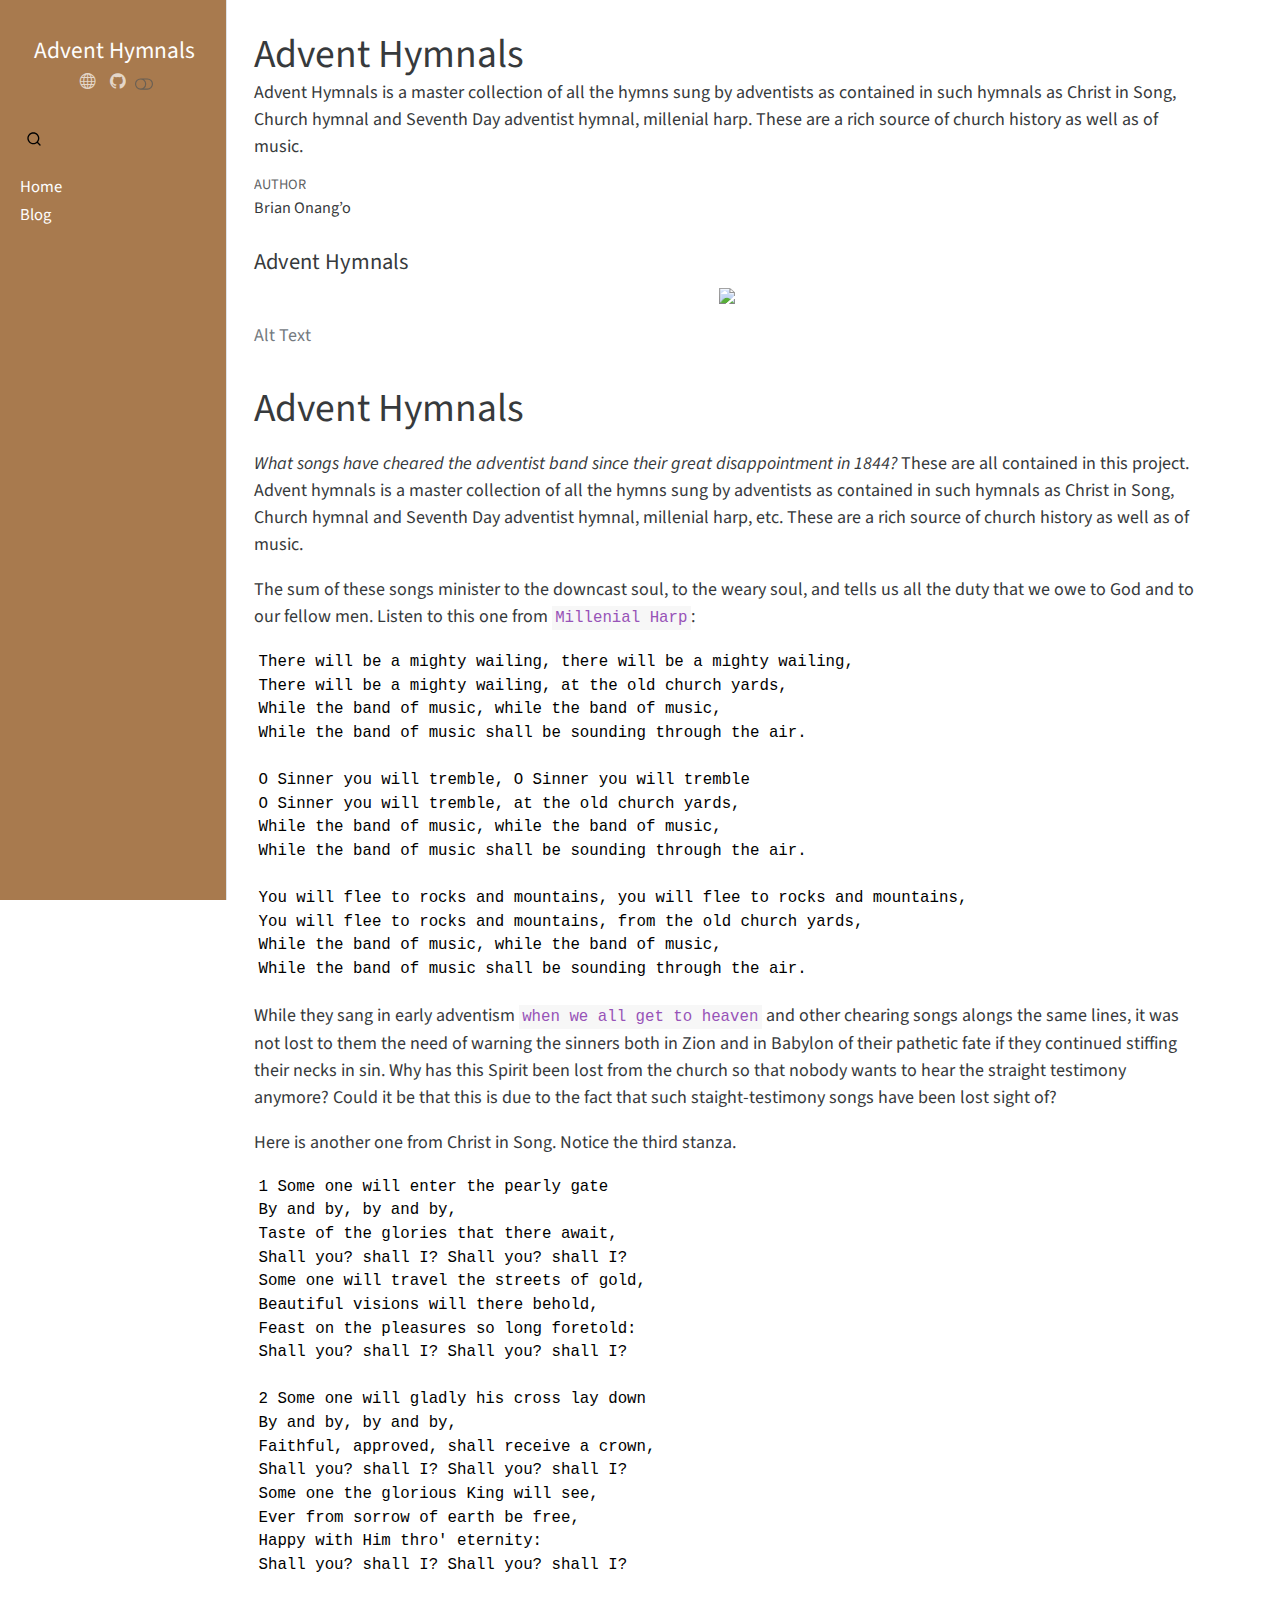
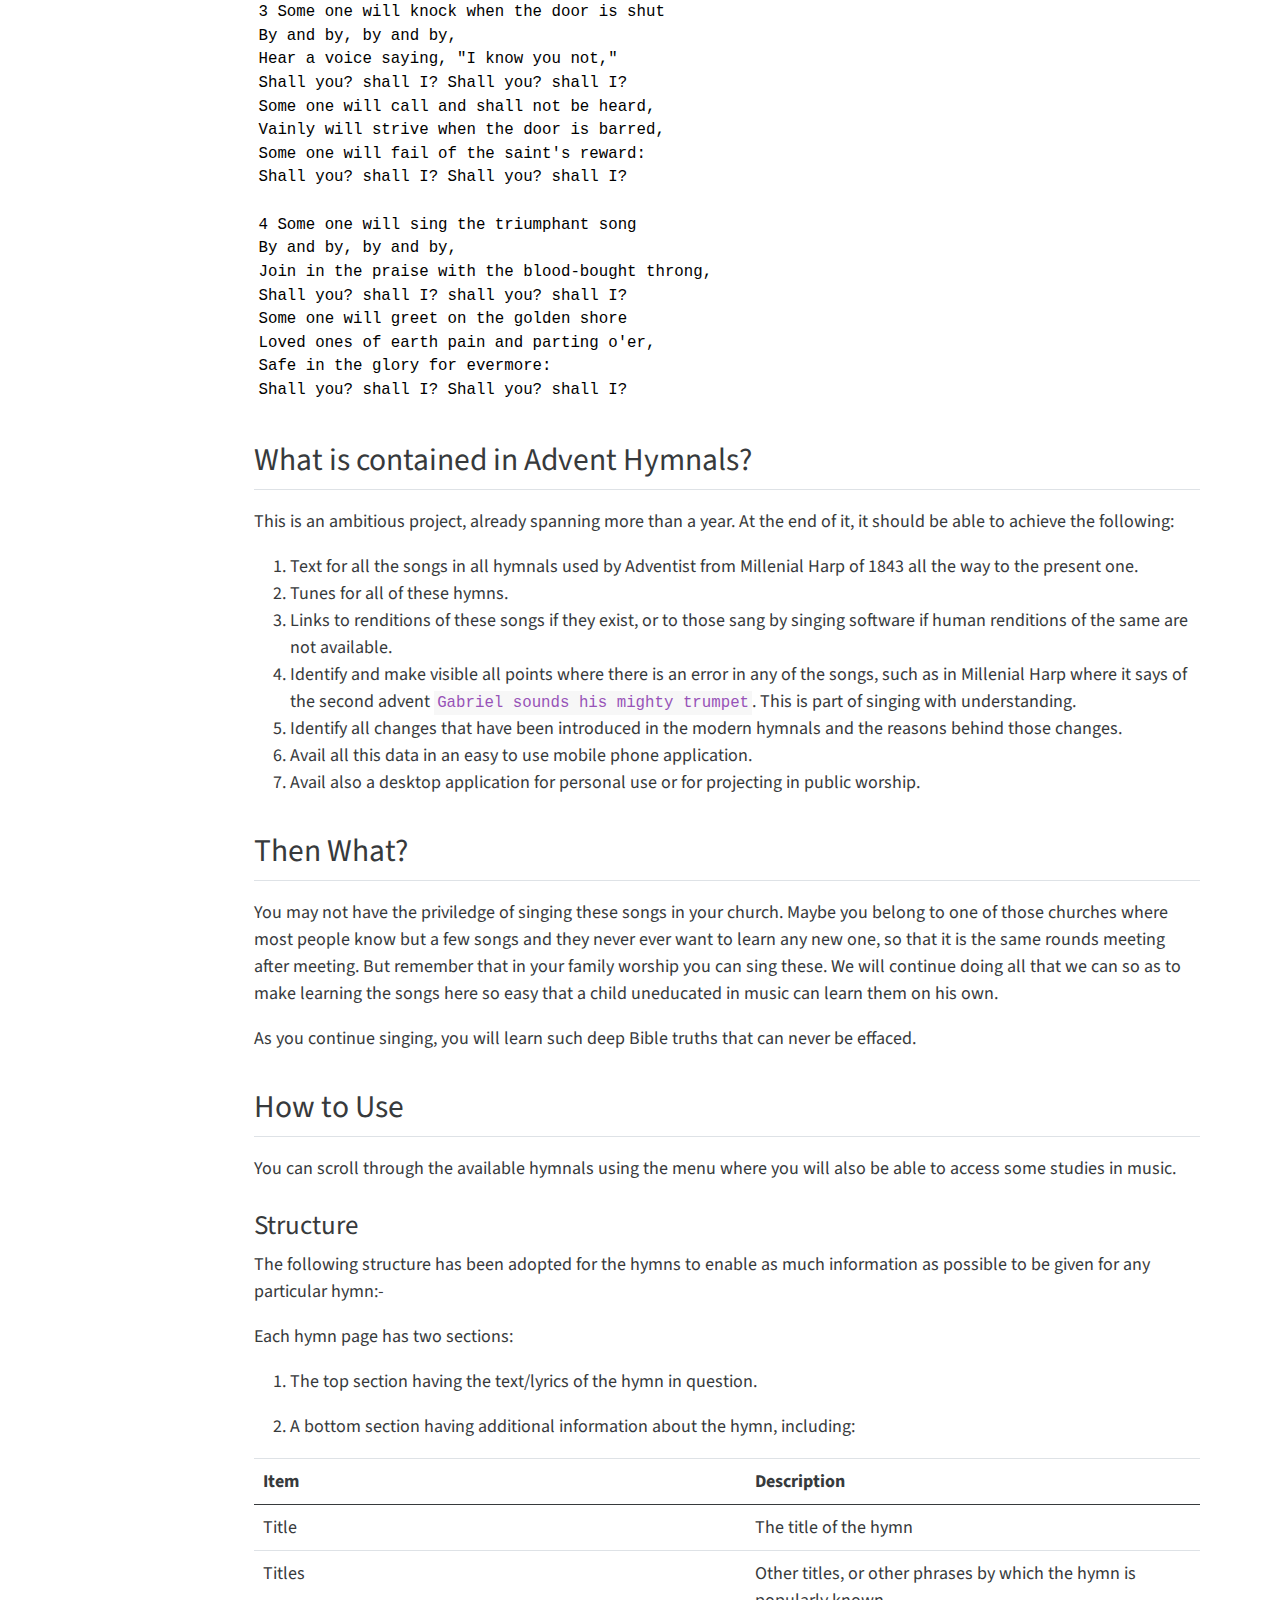
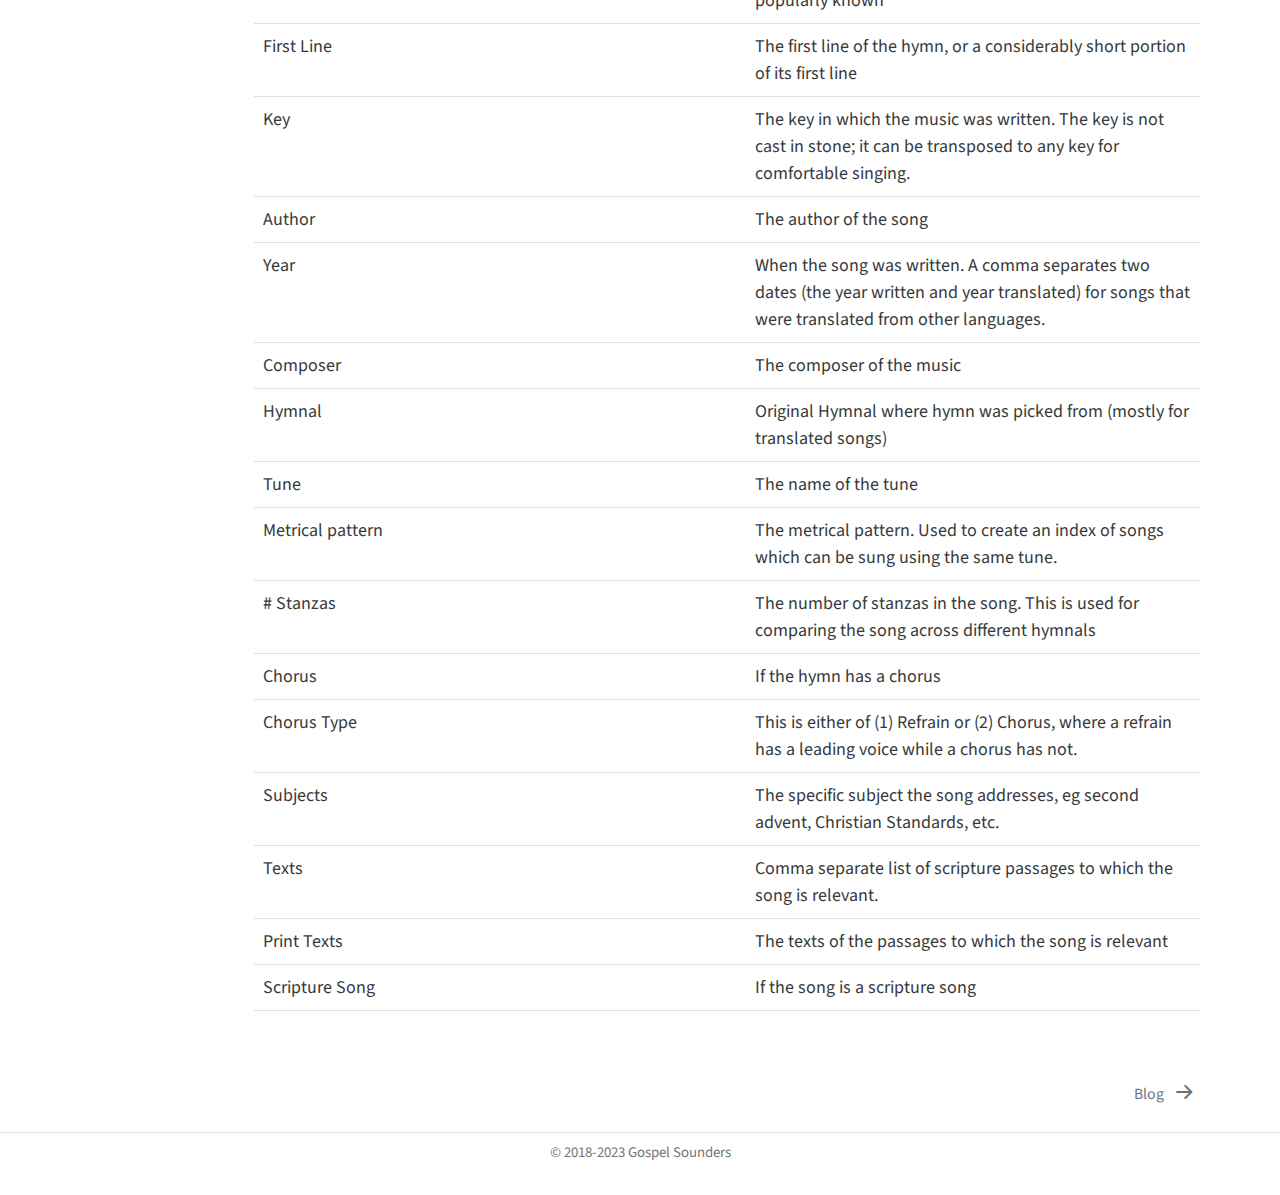
==== index.html @ 0b29c8e1 "Update gh-pages to output generated at" ====
<!DOCTYPE html>
<html xmlns="http://www.w3.org/1999/xhtml" lang="en" xml:lang="en"><head>

<meta charset="utf-8">
<meta name="generator" content="quarto-1.2.335">

<meta name="viewport" content="width=device-width, initial-scale=1.0, user-scalable=yes">

<meta name="author" content="Brian Onang’o">
<meta name="keywords" content="advent hymnals, sda hymnals, christ in song, church hymnal, millenial harp, sdah, seventh-day adventist hymnal">
<meta name="description" content="Advent Hymnals is a master collection of all the hymns sung by adventists as contained in such hymnals as Christ in Song, Church hymnal and Seventh Day adventist hymnal, millenial harp. These are a rich source of church history as well as of music.">

<title>Advent Hymnals</title>
<style>
code{white-space: pre-wrap;}
span.smallcaps{font-variant: small-caps;}
div.columns{display: flex; gap: min(4vw, 1.5em);}
div.column{flex: auto; overflow-x: auto;}
div.hanging-indent{margin-left: 1.5em; text-indent: -1.5em;}
ul.task-list{list-style: none;}
ul.task-list li input[type="checkbox"] {
  width: 0.8em;
  margin: 0 0.8em 0.2em -1.6em;
  vertical-align: middle;
}
</style>


<script src="site_libs/quarto-nav/quarto-nav.js"></script>
<script src="site_libs/quarto-nav/headroom.min.js"></script>
<script src="site_libs/clipboard/clipboard.min.js"></script>
<script src="site_libs/quarto-search/autocomplete.umd.js"></script>
<script src="site_libs/quarto-search/fuse.min.js"></script>
<script src="site_libs/quarto-search/quarto-search.js"></script>
<meta name="quarto:offset" content="./">
<link href="./blog" rel="next">
<link href="./images/favicon.ico" rel="icon">
<script src="site_libs/quarto-html/quarto.js"></script>
<script src="site_libs/quarto-html/popper.min.js"></script>
<script src="site_libs/quarto-html/tippy.umd.min.js"></script>
<script src="site_libs/quarto-html/anchor.min.js"></script>
<link href="site_libs/quarto-html/tippy.css" rel="stylesheet">
<link href="site_libs/quarto-html/quarto-syntax-highlighting.css" rel="stylesheet" class="quarto-color-scheme" id="quarto-text-highlighting-styles">
<link href="site_libs/quarto-html/quarto-syntax-highlighting-dark.css" rel="prefetch" class="quarto-color-scheme quarto-color-alternate" id="quarto-text-highlighting-styles">
<script src="site_libs/bootstrap/bootstrap.min.js"></script>
<link href="site_libs/bootstrap/bootstrap-icons.css" rel="stylesheet">
<link href="site_libs/bootstrap/bootstrap.min.css" rel="stylesheet" class="quarto-color-scheme" id="quarto-bootstrap" data-mode="light">
<link href="site_libs/bootstrap/bootstrap-dark.min.css" rel="prefetch" class="quarto-color-scheme quarto-color-alternate" id="quarto-bootstrap" data-mode="dark">
<script id="quarto-search-options" type="application/json">{
  "location": "navbar",
  "copy-button": true,
  "collapse-after": 3,
  "panel-placement": "end",
  "type": "overlay",
  "limit": 20,
  "language": {
    "search-no-results-text": "No results",
    "search-matching-documents-text": "matching documents",
    "search-copy-link-title": "Copy link to search",
    "search-hide-matches-text": "Hide additional matches",
    "search-more-match-text": "more match in this document",
    "search-more-matches-text": "more matches in this document",
    "search-clear-button-title": "Clear",
    "search-detached-cancel-button-title": "Cancel",
    "search-submit-button-title": "Submit"
  }
}</script>


</head>

<body class="nav-sidebar docked fullcontent">

<div id="quarto-search-results"></div>
  <header id="quarto-header" class="headroom fixed-top">
  <nav class="quarto-secondary-nav" data-bs-toggle="collapse" data-bs-target="#quarto-sidebar" aria-controls="quarto-sidebar" aria-expanded="false" aria-label="Toggle sidebar navigation" onclick="if (window.quartoToggleHeadroom) { window.quartoToggleHeadroom(); }">
    <div class="container-fluid d-flex justify-content-between">
      <h1 class="quarto-secondary-nav-title">Advent Hymnals</h1>
      <button type="button" class="quarto-btn-toggle btn" aria-label="Show secondary navigation">
        <i class="bi bi-chevron-right"></i>
      </button>
    </div>
  </nav>
</header>
<!-- content -->
<div id="quarto-content" class="quarto-container page-columns page-rows-contents page-layout-article">
<!-- sidebar -->
  <nav id="quarto-sidebar" class="sidebar collapse sidebar-navigation docked overflow-auto">
    <div class="pt-lg-2 mt-2 text-center sidebar-header">
    <div class="sidebar-title mb-0 py-0">
      <a href="./">Advent Hymnals</a> 
        <div class="sidebar-tools-main tools-wide">
    <a href="https://gospelsounders.org" title="Gospel Sounders" class="sidebar-tool px-1"><i class="bi bi-globe"></i></a>
    <a href="https://github.com/adventhymnals" title="Advent Hymnals" class="sidebar-tool px-1"><i class="bi bi-github"></i></a>
  <a href="" class="quarto-color-scheme-toggle sidebar-tool" onclick="window.quartoToggleColorScheme(); return false;" title="Toggle dark mode"><i class="bi"></i></a>
</div>
    </div>
      </div>
      <div class="mt-2 flex-shrink-0 align-items-center">
        <div class="sidebar-search">
        <div id="quarto-search" class="" title="Search"></div>
        </div>
      </div>
    <div class="sidebar-menu-container"> 
    <ul class="list-unstyled mt-1">
        <li class="sidebar-item">
  <div class="sidebar-item-container"> 
  <a href="./index.html" class="sidebar-item-text sidebar-link active">Home</a>
  </div>
</li>
        <li class="sidebar-item">
  <div class="sidebar-item-container"> 
  <a href="./blog" class="sidebar-item-text sidebar-link">Blog</a>
  </div>
</li>
    </ul>
    </div>
</nav>
<!-- margin-sidebar -->
    
<!-- main -->
<main class="content" id="quarto-document-content">

<header id="title-block-header" class="quarto-title-block default">
<div class="quarto-title">
<h1 class="title d-none d-lg-block">Advent Hymnals</h1>
</div>

<div>
  <div class="description">
    Advent Hymnals is a master collection of all the hymns sung by adventists as contained in such hymnals as Christ in Song, Church hymnal and Seventh Day adventist hymnal, millenial harp. These are a rich source of church history as well as of music.
  </div>
</div>


<div class="quarto-title-meta">

    <div>
    <div class="quarto-title-meta-heading">Author</div>
    <div class="quarto-title-meta-contents">
             <p>Brian Onang’o </p>
          </div>
  </div>
    
  
    
  </div>
  

</header>

<section id="advent-hymnals" class="level4">
<h4 class="anchored" data-anchor-id="advent-hymnals">Advent Hymnals</h4>
<div class="quarto-figure quarto-figure-center">
<figure class="figure">
<p><img src="{{{cself}}}/charles-wesley-hymn-690x385.jpg" class="img-fluid figure-img"></p>
<p></p><figcaption class="figure-caption">Alt Text</figcaption><p></p>
</figure>
</div>
</section>
<section id="advent-hymnals-1" class="level1">
<h1>Advent Hymnals</h1>
<p><em>What songs have cheared the adventist band since their great disappointment in 1844?</em> These are all contained in this project. Advent hymnals is a master collection of all the hymns sung by adventists as contained in such hymnals as Christ in Song, Church hymnal and Seventh Day adventist hymnal, millenial harp, etc. These are a rich source of church history as well as of music.</p>
<p>The sum of these songs minister to the downcast soul, to the weary soul, and tells us all the duty that we owe to God and to our fellow men. Listen to this one from <code>Millenial Harp</code>:</p>
<pre><code>There will be a mighty wailing, there will be a mighty wailing,
There will be a mighty wailing, at the old church yards,
While the band of music, while the band of music,
While the band of music shall be sounding through the air.

O Sinner you will tremble, O Sinner you will tremble
O Sinner you will tremble, at the old church yards,
While the band of music, while the band of music,
While the band of music shall be sounding through the air.

You will flee to rocks and mountains, you will flee to rocks and mountains,
You will flee to rocks and mountains, from the old church yards,
While the band of music, while the band of music,
While the band of music shall be sounding through the air.</code></pre>
<p>While they sang in early adventism <code>when we all get to heaven</code> and other chearing songs alongs the same lines, it was not lost to them the need of warning the sinners both in Zion and in Babylon of their pathetic fate if they continued stiffing their necks in sin. Why has this Spirit been lost from the church so that nobody wants to hear the straight testimony anymore? Could it be that this is due to the fact that such staight-testimony songs have been lost sight of?</p>
<p>Here is another one from Christ in Song. Notice the third stanza.</p>
<pre><code>1 Some one will enter the pearly gate
By and by, by and by,
Taste of the glories that there await,
Shall you? shall I? Shall you? shall I?
Some one will travel the streets of gold,
Beautiful visions will there behold,
Feast on the pleasures so long foretold:
Shall you? shall I? Shall you? shall I?

2 Some one will gladly his cross lay down
By and by, by and by,
Faithful, approved, shall receive a crown, 
Shall you? shall I? Shall you? shall I?
Some one the glorious King will see,
Ever from sorrow of earth be free,
Happy with Him thro' eternity: 
Shall you? shall I? Shall you? shall I?

3 Some one will knock when the door is shut
By and by, by and by,
Hear a voice saying, "I know you not,"
Shall you? shall I? Shall you? shall I?
Some one will call and shall not be heard,
Vainly will strive when the door is barred,
Some one will fail of the saint's reward:
Shall you? shall I? Shall you? shall I?

4 Some one will sing the triumphant song
By and by, by and by,
Join in the praise with the blood-bought throng,
Shall you? shall I? shall you? shall I?
Some one will greet on the golden shore
Loved ones of earth pain and parting o'er,
Safe in the glory for evermore:
Shall you? shall I? Shall you? shall I?</code></pre>
<section id="what-is-contained-in-advent-hymnals" class="level2">
<h2 class="anchored" data-anchor-id="what-is-contained-in-advent-hymnals">What is contained in Advent Hymnals?</h2>
<p>This is an ambitious project, already spanning more than a year. At the end of it, it should be able to achieve the following:</p>
<ol type="1">
<li>Text for all the songs in all hymnals used by Adventist from Millenial Harp of 1843 all the way to the present one.</li>
<li>Tunes for all of these hymns.</li>
<li>Links to renditions of these songs if they exist, or to those sang by singing software if human renditions of the same are not available.</li>
<li>Identify and make visible all points where there is an error in any of the songs, such as in Millenial Harp where it says of the second advent <code>Gabriel sounds his mighty trumpet</code>. This is part of singing with understanding.</li>
<li>Identify all changes that have been introduced in the modern hymnals and the reasons behind those changes.</li>
<li>Avail all this data in an easy to use mobile phone application.</li>
<li>Avail also a desktop application for personal use or for projecting in public worship.</li>
</ol>
</section>
<section id="then-what" class="level2">
<h2 class="anchored" data-anchor-id="then-what">Then What?</h2>
<p>You may not have the priviledge of singing these songs in your church. Maybe you belong to one of those churches where most people know but a few songs and they never ever want to learn any new one, so that it is the same rounds meeting after meeting. But remember that in your family worship you can sing these. We will continue doing all that we can so as to make learning the songs here so easy that a child uneducated in music can learn them on his own.</p>
<p>As you continue singing, you will learn such deep Bible truths that can never be effaced.</p>
</section>
<section id="how-to-use" class="level2">
<h2 class="anchored" data-anchor-id="how-to-use">How to Use</h2>
<p>You can scroll through the available hymnals using the menu where you will also be able to access some studies in music.</p>
<section id="structure" class="level3">
<h3 class="anchored" data-anchor-id="structure">Structure</h3>
<p>The following structure has been adopted for the hymns to enable as much information as possible to be given for any particular hymn:-</p>
<p>Each hymn page has two sections:</p>
<ol type="1">
<li><p>The top section having the text/lyrics of the hymn in question.</p></li>
<li><p>A bottom section having additional information about the hymn, including:</p></li>
</ol>
<table class="table">
<colgroup>
<col style="width: 52%">
<col style="width: 48%">
</colgroup>
<thead>
<tr class="header">
<th>Item</th>
<th>Description</th>
</tr>
</thead>
<tbody>
<tr class="odd">
<td>Title</td>
<td>The title of the hymn</td>
</tr>
<tr class="even">
<td>Titles</td>
<td>Other titles, or other phrases by which the hymn is popularly known</td>
</tr>
<tr class="odd">
<td>First Line</td>
<td>The first line of the hymn, or a considerably short portion of its first line</td>
</tr>
<tr class="even">
<td>Key</td>
<td>The key in which the music was written. The key is not cast in stone; it can be transposed to any key for comfortable singing.</td>
</tr>
<tr class="odd">
<td>Author</td>
<td>The author of the song</td>
</tr>
<tr class="even">
<td>Year</td>
<td>When the song was written. A comma separates two dates (the year written and year translated) for songs that were translated from other languages.</td>
</tr>
<tr class="odd">
<td>Composer</td>
<td>The composer of the music</td>
</tr>
<tr class="even">
<td>Hymnal</td>
<td>Original Hymnal where hymn was picked from (mostly for translated songs)</td>
</tr>
<tr class="odd">
<td>Tune</td>
<td>The name of the tune</td>
</tr>
<tr class="even">
<td>Metrical pattern</td>
<td>The metrical pattern. Used to create an index of songs which can be sung using the same tune.</td>
</tr>
<tr class="odd">
<td># Stanzas</td>
<td>The number of stanzas in the song. This is used for comparing the song across different hymnals</td>
</tr>
<tr class="even">
<td>Chorus</td>
<td>If the hymn has a chorus</td>
</tr>
<tr class="odd">
<td>Chorus Type</td>
<td>This is either of (1) Refrain or (2) Chorus, where a refrain has a leading voice while a chorus has not.</td>
</tr>
<tr class="even">
<td>Subjects</td>
<td>The specific subject the song addresses, eg second advent, Christian Standards, etc.</td>
</tr>
<tr class="odd">
<td>Texts</td>
<td>Comma separate list of scripture passages to which the song is relevant.</td>
</tr>
<tr class="even">
<td>Print Texts</td>
<td>The texts of the passages to which the song is relevant</td>
</tr>
<tr class="odd">
<td>Scripture Song</td>
<td>If the song is a scripture song</td>
</tr>
</tbody>
</table>


</section>
</section>
</section>

</main> <!-- /main -->
<script id="quarto-html-after-body" type="application/javascript">
window.document.addEventListener("DOMContentLoaded", function (event) {
  const toggleBodyColorMode = (bsSheetEl) => {
    const mode = bsSheetEl.getAttribute("data-mode");
    const bodyEl = window.document.querySelector("body");
    if (mode === "dark") {
      bodyEl.classList.add("quarto-dark");
      bodyEl.classList.remove("quarto-light");
    } else {
      bodyEl.classList.add("quarto-light");
      bodyEl.classList.remove("quarto-dark");
    }
  }
  const toggleBodyColorPrimary = () => {
    const bsSheetEl = window.document.querySelector("link#quarto-bootstrap");
    if (bsSheetEl) {
      toggleBodyColorMode(bsSheetEl);
    }
  }
  toggleBodyColorPrimary();  
  const disableStylesheet = (stylesheets) => {
    for (let i=0; i < stylesheets.length; i++) {
      const stylesheet = stylesheets[i];
      stylesheet.rel = 'prefetch';
    }
  }
  const enableStylesheet = (stylesheets) => {
    for (let i=0; i < stylesheets.length; i++) {
      const stylesheet = stylesheets[i];
      stylesheet.rel = 'stylesheet';
    }
  }
  const manageTransitions = (selector, allowTransitions) => {
    const els = window.document.querySelectorAll(selector);
    for (let i=0; i < els.length; i++) {
      const el = els[i];
      if (allowTransitions) {
        el.classList.remove('notransition');
      } else {
        el.classList.add('notransition');
      }
    }
  }
  const toggleColorMode = (alternate) => {
    // Switch the stylesheets
    const alternateStylesheets = window.document.querySelectorAll('link.quarto-color-scheme.quarto-color-alternate');
    manageTransitions('#quarto-margin-sidebar .nav-link', false);
    if (alternate) {
      enableStylesheet(alternateStylesheets);
      for (const sheetNode of alternateStylesheets) {
        if (sheetNode.id === "quarto-bootstrap") {
          toggleBodyColorMode(sheetNode);
        }
      }
    } else {
      disableStylesheet(alternateStylesheets);
      toggleBodyColorPrimary();
    }
    manageTransitions('#quarto-margin-sidebar .nav-link', true);
    // Switch the toggles
    const toggles = window.document.querySelectorAll('.quarto-color-scheme-toggle');
    for (let i=0; i < toggles.length; i++) {
      const toggle = toggles[i];
      if (toggle) {
        if (alternate) {
          toggle.classList.add("alternate");     
        } else {
          toggle.classList.remove("alternate");
        }
      }
    }
    // Hack to workaround the fact that safari doesn't
    // properly recolor the scrollbar when toggling (#1455)
    if (navigator.userAgent.indexOf('Safari') > 0 && navigator.userAgent.indexOf('Chrome') == -1) {
      manageTransitions("body", false);
      window.scrollTo(0, 1);
      setTimeout(() => {
        window.scrollTo(0, 0);
        manageTransitions("body", true);
      }, 40);  
    }
  }
  const isFileUrl = () => { 
    return window.location.protocol === 'file:';
  }
  const hasAlternateSentinel = () => {  
    let styleSentinel = getColorSchemeSentinel();
    if (styleSentinel !== null) {
      return styleSentinel === "alternate";
    } else {
      return false;
    }
  }
  const setStyleSentinel = (alternate) => {
    const value = alternate ? "alternate" : "default";
    if (!isFileUrl()) {
      window.localStorage.setItem("quarto-color-scheme", value);
    } else {
      localAlternateSentinel = value;
    }
  }
  const getColorSchemeSentinel = () => {
    if (!isFileUrl()) {
      const storageValue = window.localStorage.getItem("quarto-color-scheme");
      return storageValue != null ? storageValue : localAlternateSentinel;
    } else {
      return localAlternateSentinel;
    }
  }
  let localAlternateSentinel = 'default';
  // Dark / light mode switch
  window.quartoToggleColorScheme = () => {
    // Read the current dark / light value 
    let toAlternate = !hasAlternateSentinel();
    toggleColorMode(toAlternate);
    setStyleSentinel(toAlternate);
  };
  // Ensure there is a toggle, if there isn't float one in the top right
  if (window.document.querySelector('.quarto-color-scheme-toggle') === null) {
    const a = window.document.createElement('a');
    a.classList.add('top-right');
    a.classList.add('quarto-color-scheme-toggle');
    a.href = "";
    a.onclick = function() { try { window.quartoToggleColorScheme(); } catch {} return false; };
    const i = window.document.createElement("i");
    i.classList.add('bi');
    a.appendChild(i);
    window.document.body.appendChild(a);
  }
  // Switch to dark mode if need be
  if (hasAlternateSentinel()) {
    toggleColorMode(true);
  } else {
    toggleColorMode(false);
  }
  const icon = "";
  const anchorJS = new window.AnchorJS();
  anchorJS.options = {
    placement: 'right',
    icon: icon
  };
  anchorJS.add('.anchored');
  const clipboard = new window.ClipboardJS('.code-copy-button', {
    target: function(trigger) {
      return trigger.previousElementSibling;
    }
  });
  clipboard.on('success', function(e) {
    // button target
    const button = e.trigger;
    // don't keep focus
    button.blur();
    // flash "checked"
    button.classList.add('code-copy-button-checked');
    var currentTitle = button.getAttribute("title");
    button.setAttribute("title", "Copied!");
    let tooltip;
    if (window.bootstrap) {
      button.setAttribute("data-bs-toggle", "tooltip");
      button.setAttribute("data-bs-placement", "left");
      button.setAttribute("data-bs-title", "Copied!");
      tooltip = new bootstrap.Tooltip(button, 
        { trigger: "manual", 
          customClass: "code-copy-button-tooltip",
          offset: [0, -8]});
      tooltip.show();    
    }
    setTimeout(function() {
      if (tooltip) {
        tooltip.hide();
        button.removeAttribute("data-bs-title");
        button.removeAttribute("data-bs-toggle");
        button.removeAttribute("data-bs-placement");
      }
      button.setAttribute("title", currentTitle);
      button.classList.remove('code-copy-button-checked');
    }, 1000);
    // clear code selection
    e.clearSelection();
  });
  function tippyHover(el, contentFn) {
    const config = {
      allowHTML: true,
      content: contentFn,
      maxWidth: 500,
      delay: 100,
      arrow: false,
      appendTo: function(el) {
          return el.parentElement;
      },
      interactive: true,
      interactiveBorder: 10,
      theme: 'quarto',
      placement: 'bottom-start'
    };
    window.tippy(el, config); 
  }
  const noterefs = window.document.querySelectorAll('a[role="doc-noteref"]');
  for (var i=0; i<noterefs.length; i++) {
    const ref = noterefs[i];
    tippyHover(ref, function() {
      // use id or data attribute instead here
      let href = ref.getAttribute('data-footnote-href') || ref.getAttribute('href');
      try { href = new URL(href).hash; } catch {}
      const id = href.replace(/^#\/?/, "");
      const note = window.document.getElementById(id);
      return note.innerHTML;
    });
  }
  const findCites = (el) => {
    const parentEl = el.parentElement;
    if (parentEl) {
      const cites = parentEl.dataset.cites;
      if (cites) {
        return {
          el,
          cites: cites.split(' ')
        };
      } else {
        return findCites(el.parentElement)
      }
    } else {
      return undefined;
    }
  };
  var bibliorefs = window.document.querySelectorAll('a[role="doc-biblioref"]');
  for (var i=0; i<bibliorefs.length; i++) {
    const ref = bibliorefs[i];
    const citeInfo = findCites(ref);
    if (citeInfo) {
      tippyHover(citeInfo.el, function() {
        var popup = window.document.createElement('div');
        citeInfo.cites.forEach(function(cite) {
          var citeDiv = window.document.createElement('div');
          citeDiv.classList.add('hanging-indent');
          citeDiv.classList.add('csl-entry');
          var biblioDiv = window.document.getElementById('ref-' + cite);
          if (biblioDiv) {
            citeDiv.innerHTML = biblioDiv.innerHTML;
          }
          popup.appendChild(citeDiv);
        });
        return popup.innerHTML;
      });
    }
  }
});
</script>
<nav class="page-navigation">
  <div class="nav-page nav-page-previous">
  </div>
  <div class="nav-page nav-page-next">
      <a href="./blog" class="pagination-link">
        <span class="nav-page-text">Blog</span> <i class="bi bi-arrow-right-short"></i>
      </a>
  </div>
</nav>
</div> <!-- /content -->
<footer class="footer">
  <div class="nav-footer">
      <div class="nav-footer-center">© 2018-2023 Gospel Sounders</div>
  </div>
</footer>



</body></html>
---- site_libs/quarto-html/tippy.css ----
.tippy-box[data-animation=fade][data-state=hidden]{opacity:0}[data-tippy-root]{max-width:calc(100vw - 10px)}.tippy-box{position:relative;background-color:#333;color:#fff;border-radius:4px;font-size:14px;line-height:1.4;white-space:normal;outline:0;transition-property:transform,visibility,opacity}.tippy-box[data-placement^=top]>.tippy-arrow{bottom:0}.tippy-box[data-placement^=top]>.tippy-arrow:before{bottom:-7px;left:0;border-width:8px 8px 0;border-top-color:initial;transform-origin:center top}.tippy-box[data-placement^=bottom]>.tippy-arrow{top:0}.tippy-box[data-placement^=bottom]>.tippy-arrow:before{top:-7px;left:0;border-width:0 8px 8px;border-bottom-color:initial;transform-origin:center bottom}.tippy-box[data-placement^=left]>.tippy-arrow{right:0}.tippy-box[data-placement^=left]>.tippy-arrow:before{border-width:8px 0 8px 8px;border-left-color:initial;right:-7px;transform-origin:center left}.tippy-box[data-placement^=right]>.tippy-arrow{left:0}.tippy-box[data-placement^=right]>.tippy-arrow:before{left:-7px;border-width:8px 8px 8px 0;border-right-color:initial;transform-origin:center right}.tippy-box[data-inertia][data-state=visible]{transition-timing-function:cubic-bezier(.54,1.5,.38,1.11)}.tippy-arrow{width:16px;height:16px;color:#333}.tippy-arrow:before{content:"";position:absolute;border-color:transparent;border-style:solid}.tippy-content{position:relative;padding:5px 9px;z-index:1}
---- site_libs/quarto-html/quarto-syntax-highlighting.css ----
/* quarto syntax highlight colors */
:root {
  --quarto-hl-ot-color: #003B4F;
  --quarto-hl-at-color: #657422;
  --quarto-hl-ss-color: #20794D;
  --quarto-hl-an-color: #5E5E5E;
  --quarto-hl-fu-color: #4758AB;
  --quarto-hl-st-color: #20794D;
  --quarto-hl-cf-color: #003B4F;
  --quarto-hl-op-color: #5E5E5E;
  --quarto-hl-er-color: #AD0000;
  --quarto-hl-bn-color: #AD0000;
  --quarto-hl-al-color: #AD0000;
  --quarto-hl-va-color: #111111;
  --quarto-hl-bu-color: inherit;
  --quarto-hl-ex-color: inherit;
  --quarto-hl-pp-color: #AD0000;
  --quarto-hl-in-color: #5E5E5E;
  --quarto-hl-vs-color: #20794D;
  --quarto-hl-wa-color: #5E5E5E;
  --quarto-hl-do-color: #5E5E5E;
  --quarto-hl-im-color: #00769E;
  --quarto-hl-ch-color: #20794D;
  --quarto-hl-dt-color: #AD0000;
  --quarto-hl-fl-color: #AD0000;
  --quarto-hl-co-color: #5E5E5E;
  --quarto-hl-cv-color: #5E5E5E;
  --quarto-hl-cn-color: #8f5902;
  --quarto-hl-sc-color: #5E5E5E;
  --quarto-hl-dv-color: #AD0000;
  --quarto-hl-kw-color: #003B4F;
}

/* other quarto variables */
:root {
  --quarto-font-monospace: SFMono-Regular, Menlo, Monaco, Consolas, "Liberation Mono", "Courier New", monospace;
}

pre > code.sourceCode > span {
  color: #003B4F;
}

code span {
  color: #003B4F;
}

code.sourceCode > span {
  color: #003B4F;
}

div.sourceCode,
div.sourceCode pre.sourceCode {
  color: #003B4F;
}

code span.ot {
  color: #003B4F;
}

code span.at {
  color: #657422;
}

code span.ss {
  color: #20794D;
}

code span.an {
  color: #5E5E5E;
}

code span.fu {
  color: #4758AB;
}

code span.st {
  color: #20794D;
}

code span.cf {
  color: #003B4F;
}

code span.op {
  color: #5E5E5E;
}

code span.er {
  color: #AD0000;
}

code span.bn {
  color: #AD0000;
}

code span.al {
  color: #AD0000;
}

code span.va {
  color: #111111;
}

code span.pp {
  color: #AD0000;
}

code span.in {
  color: #5E5E5E;
}

code span.vs {
  color: #20794D;
}

code span.wa {
  color: #5E5E5E;
  font-style: italic;
}

code span.do {
  color: #5E5E5E;
  font-style: italic;
}

code span.im {
  color: #00769E;
}

code span.ch {
  color: #20794D;
}

code span.dt {
  color: #AD0000;
}

code span.fl {
  color: #AD0000;
}

code span.co {
  color: #5E5E5E;
}

code span.cv {
  color: #5E5E5E;
  font-style: italic;
}

code span.cn {
  color: #8f5902;
}

code span.sc {
  color: #5E5E5E;
}

code span.dv {
  color: #AD0000;
}

code span.kw {
  color: #003B4F;
}

.prevent-inlining {
  content: "</";
}

/*# sourceMappingURL=debc5d5d77c3f9108843748ff7464032.css.map */
---- site_libs/quarto-html/quarto-syntax-highlighting-dark.css ----
/* quarto syntax highlight colors */
:root {
  --quarto-hl-al-color: #f07178;
  --quarto-hl-an-color: #d4d0ab;
  --quarto-hl-at-color: #00e0e0;
  --quarto-hl-bn-color: #d4d0ab;
  --quarto-hl-bu-color: #abe338;
  --quarto-hl-ch-color: #abe338;
  --quarto-hl-co-color: #f8f8f2;
  --quarto-hl-cv-color: #ffd700;
  --quarto-hl-cn-color: #ffd700;
  --quarto-hl-cf-color: #ffa07a;
  --quarto-hl-dt-color: #ffa07a;
  --quarto-hl-dv-color: #d4d0ab;
  --quarto-hl-do-color: #f8f8f2;
  --quarto-hl-er-color: #f07178;
  --quarto-hl-ex-color: #00e0e0;
  --quarto-hl-fl-color: #d4d0ab;
  --quarto-hl-fu-color: #ffa07a;
  --quarto-hl-im-color: #abe338;
  --quarto-hl-in-color: #d4d0ab;
  --quarto-hl-kw-color: #ffa07a;
  --quarto-hl-op-color: #ffa07a;
  --quarto-hl-ot-color: #00e0e0;
  --quarto-hl-pp-color: #dcc6e0;
  --quarto-hl-re-color: #00e0e0;
  --quarto-hl-sc-color: #abe338;
  --quarto-hl-ss-color: #abe338;
  --quarto-hl-st-color: #abe338;
  --quarto-hl-va-color: #00e0e0;
  --quarto-hl-vs-color: #abe338;
  --quarto-hl-wa-color: #dcc6e0;
}

/* other quarto variables */
:root {
  --quarto-font-monospace: SFMono-Regular, Menlo, Monaco, Consolas, "Liberation Mono", "Courier New", monospace;
}

code span.al {
  font-weight: bold;
  color: #f07178;
}

code span.an {
  color: #d4d0ab;
}

code span.at {
  color: #00e0e0;
}

code span.bn {
  color: #d4d0ab;
}

code span.bu {
  color: #abe338;
}

code span.ch {
  color: #abe338;
}

code span.co {
  font-style: italic;
  color: #f8f8f2;
}

code span.cv {
  color: #ffd700;
}

code span.cn {
  color: #ffd700;
}

code span.cf {
  font-weight: bold;
  color: #ffa07a;
}

code span.dt {
  color: #ffa07a;
}

code span.dv {
  color: #d4d0ab;
}

code span.do {
  color: #f8f8f2;
}

code span.er {
  color: #f07178;
  text-decoration: underline;
}

code span.ex {
  font-weight: bold;
  color: #00e0e0;
}

code span.fl {
  color: #d4d0ab;
}

code span.fu {
  color: #ffa07a;
}

code span.im {
  color: #abe338;
}

code span.in {
  color: #d4d0ab;
}

code span.kw {
  font-weight: bold;
  color: #ffa07a;
}

pre > code.sourceCode > span {
  color: #f8f8f2;
}

code span {
  color: #f8f8f2;
}

code.sourceCode > span {
  color: #f8f8f2;
}

div.sourceCode,
div.sourceCode pre.sourceCode {
  color: #f8f8f2;
}

code span.op {
  color: #ffa07a;
}

code span.ot {
  color: #00e0e0;
}

code span.pp {
  color: #dcc6e0;
}

code span.re {
  color: #00e0e0;
}

code span.sc {
  color: #abe338;
}

code span.ss {
  color: #abe338;
}

code span.st {
  color: #abe338;
}

code span.va {
  color: #00e0e0;
}

code span.vs {
  color: #abe338;
}

code span.wa {
  color: #dcc6e0;
}

.prevent-inlining {
  content: "</";
}

/*# sourceMappingURL=935a306eefa94366c21e1a970dddb765.css.map */
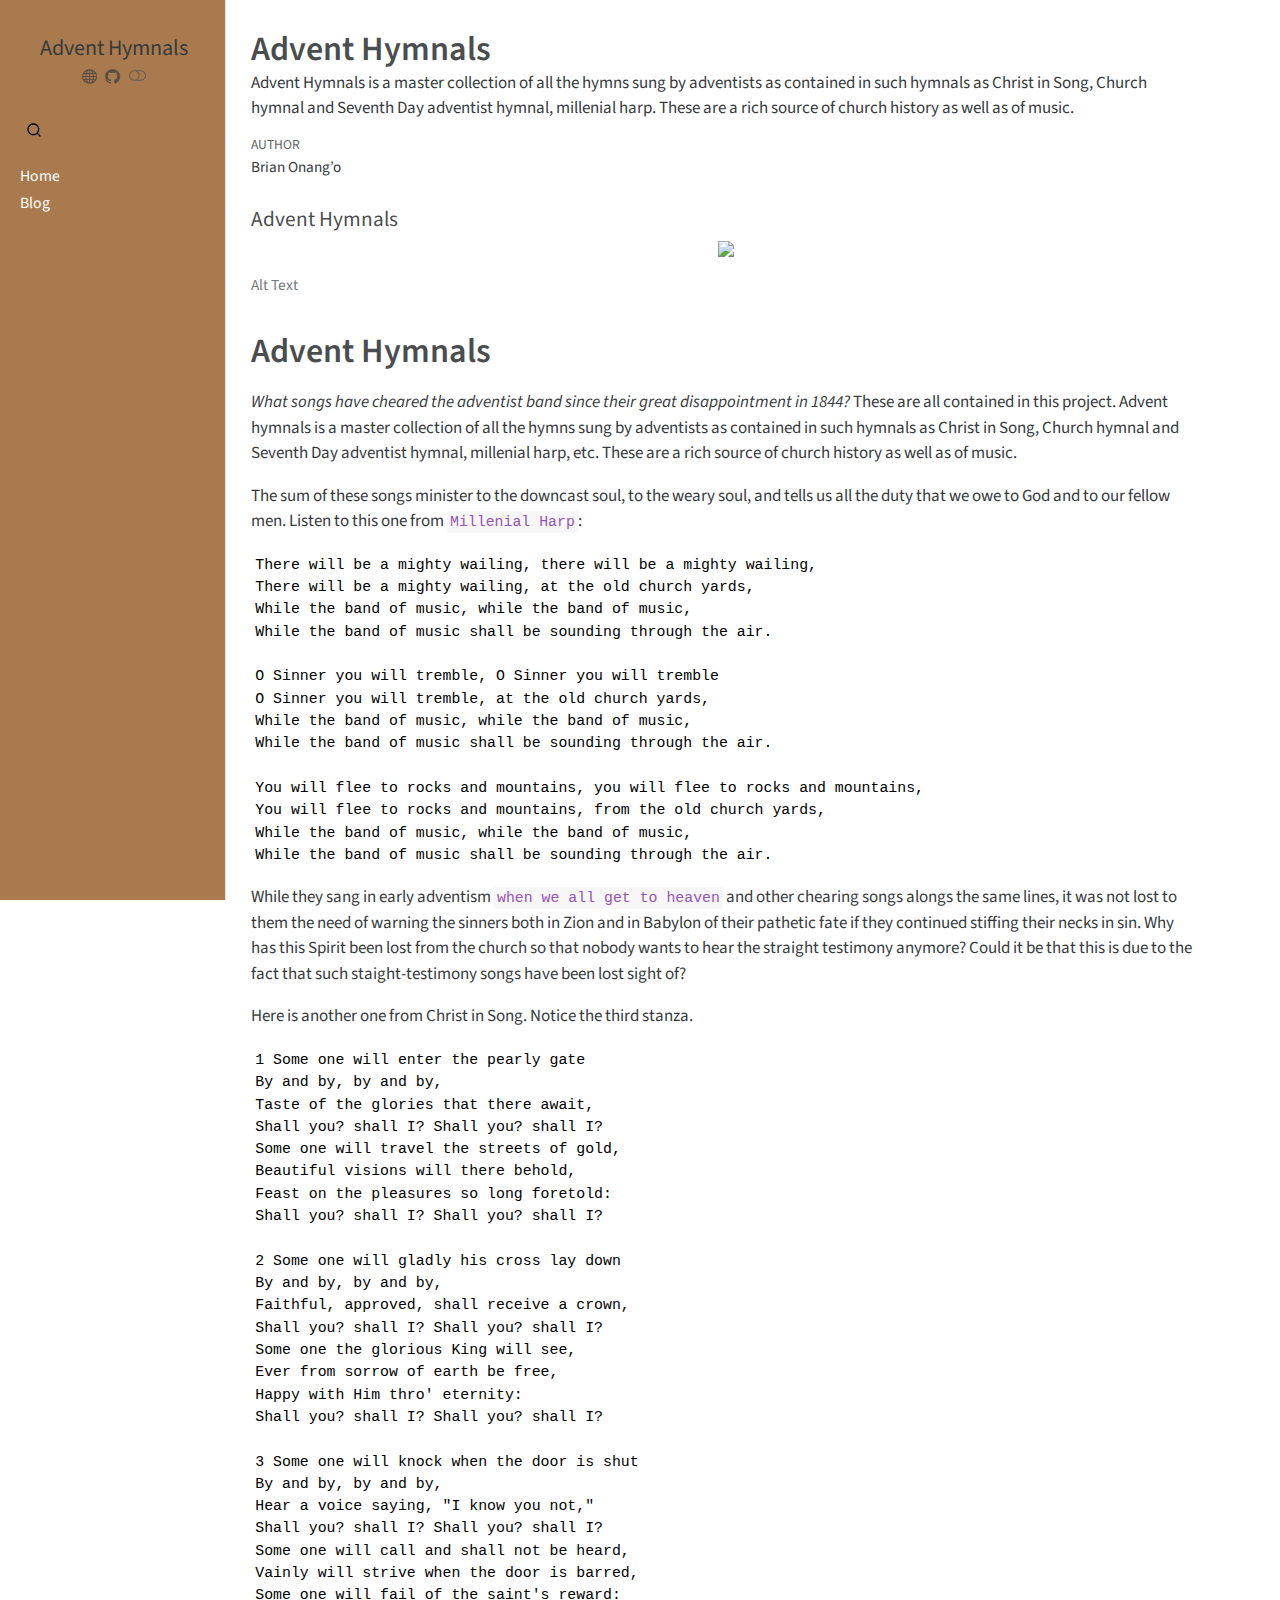
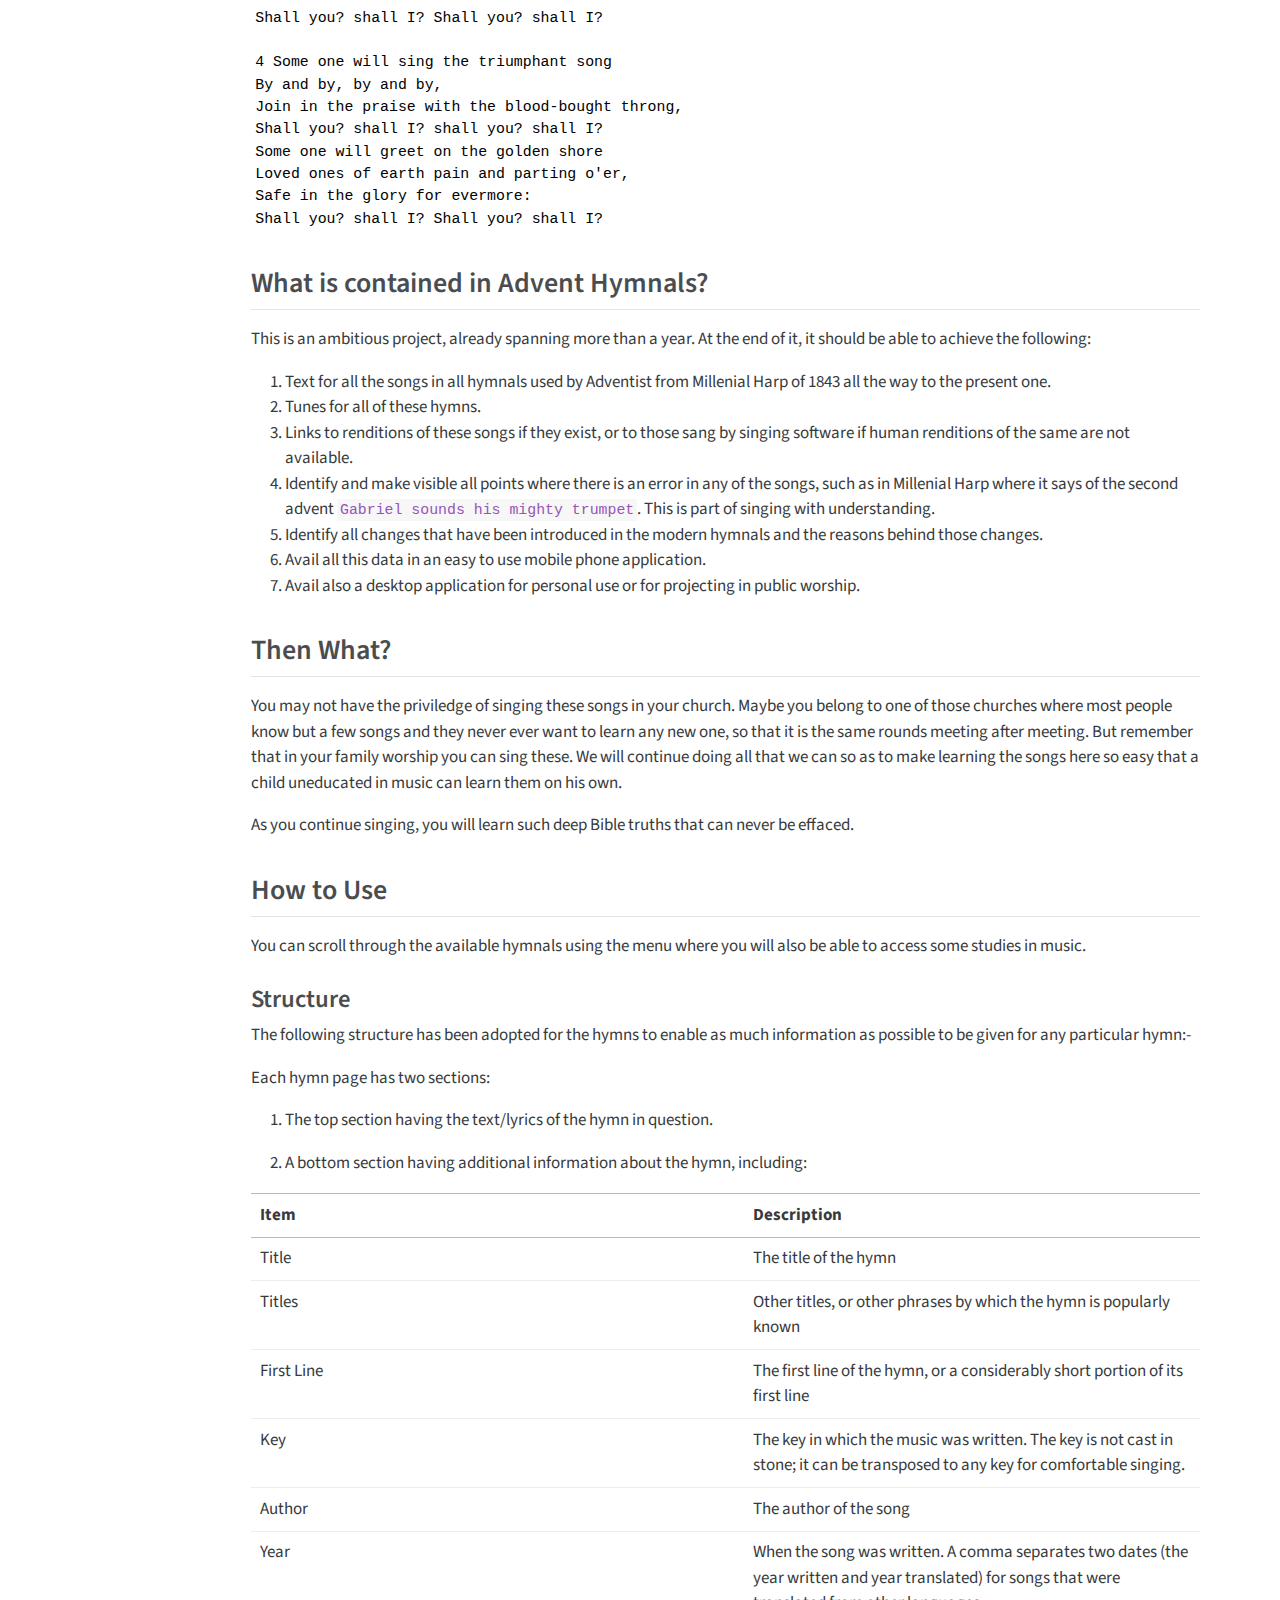
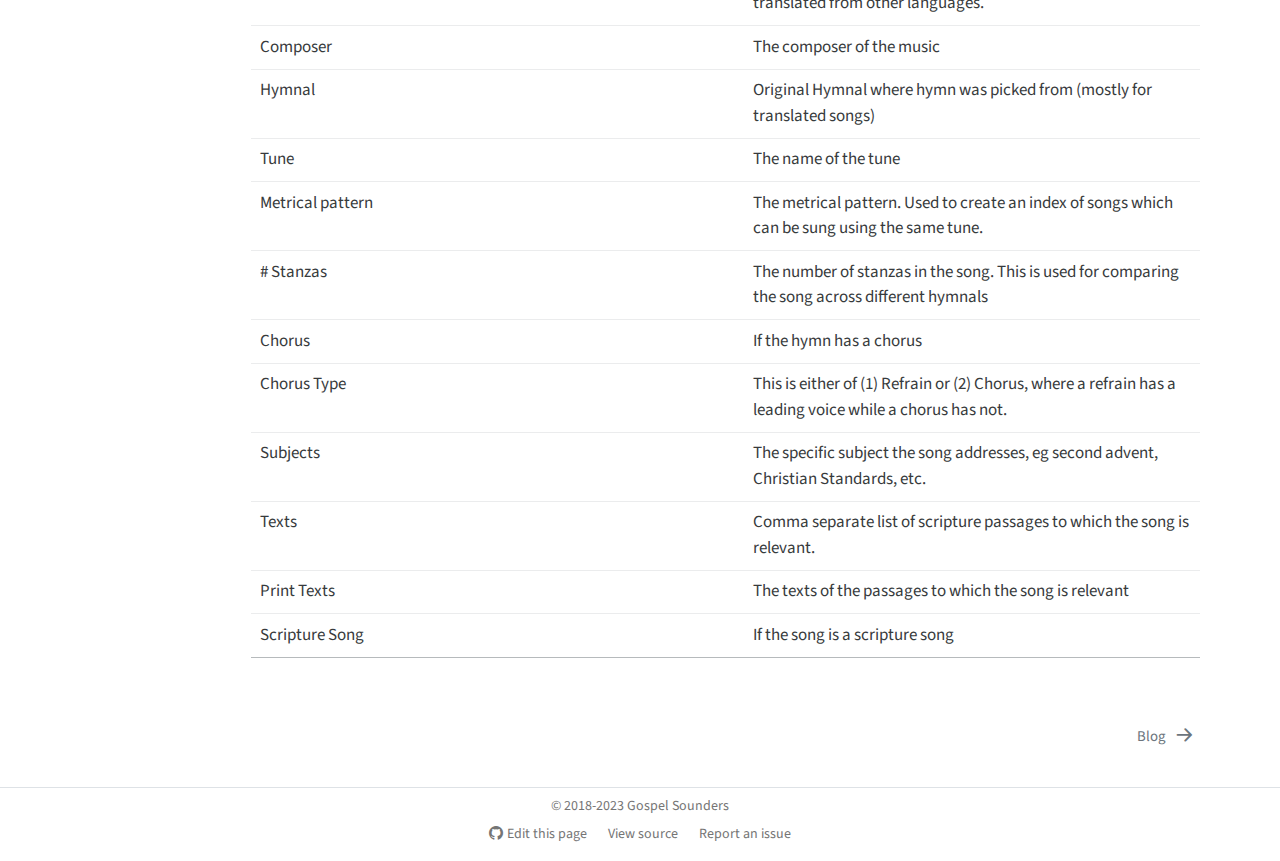
==== commit dc29a4b8: "Update gh-pages to output generated at" ====
--- a/index.html
+++ b/index.html
@@ -2,7 +2,7 @@
 <html xmlns="http://www.w3.org/1999/xhtml" lang="en" xml:lang="en"><head>
 
 <meta charset="utf-8">
-<meta name="generator" content="quarto-1.2.335">
+<meta name="generator" content="quarto-1.3.450">
 
 <meta name="viewport" content="width=device-width, initial-scale=1.0, user-scalable=yes">
 
@@ -20,7 +20,7 @@
 ul.task-list{list-style: none;}
 ul.task-list li input[type="checkbox"] {
   width: 0.8em;
-  margin: 0 0.8em 0.2em -1.6em;
+  margin: 0 0.8em 0.2em -1em; /* quarto-specific, see https://github.com/quarto-dev/quarto-cli/issues/4556 */ 
   vertical-align: middle;
 }
 </style>
@@ -62,7 +62,8 @@
     "search-more-matches-text": "more matches in this document",
     "search-clear-button-title": "Clear",
     "search-detached-cancel-button-title": "Cancel",
-    "search-submit-button-title": "Submit"
+    "search-submit-button-title": "Submit",
+    "search-label": "Search"
   }
 }</script>
 
@@ -73,11 +74,16 @@
 
 <div id="quarto-search-results"></div>
   <header id="quarto-header" class="headroom fixed-top">
-  <nav class="quarto-secondary-nav" data-bs-toggle="collapse" data-bs-target="#quarto-sidebar" aria-controls="quarto-sidebar" aria-expanded="false" aria-label="Toggle sidebar navigation" onclick="if (window.quartoToggleHeadroom) { window.quartoToggleHeadroom(); }">
-    <div class="container-fluid d-flex justify-content-between">
-      <h1 class="quarto-secondary-nav-title">Advent Hymnals</h1>
-      <button type="button" class="quarto-btn-toggle btn" aria-label="Show secondary navigation">
-        <i class="bi bi-chevron-right"></i>
+  <nav class="quarto-secondary-nav">
+    <div class="container-fluid d-flex">
+      <button type="button" class="quarto-btn-toggle btn" data-bs-toggle="collapse" data-bs-target="#quarto-sidebar,#quarto-sidebar-glass" aria-controls="quarto-sidebar" aria-expanded="false" aria-label="Toggle sidebar navigation" onclick="if (window.quartoToggleHeadroom) { window.quartoToggleHeadroom(); }">
+        <i class="bi bi-layout-text-sidebar-reverse"></i>
+      </button>
+      <nav class="quarto-page-breadcrumbs" aria-label="breadcrumb"><ol class="breadcrumb"><li class="breadcrumb-item"><a href="./index.html">Home</a></li></ol></nav>
+      <a class="flex-grow-1" role="button" data-bs-toggle="collapse" data-bs-target="#quarto-sidebar,#quarto-sidebar-glass" aria-controls="quarto-sidebar" aria-expanded="false" aria-label="Toggle sidebar navigation" onclick="if (window.quartoToggleHeadroom) { window.quartoToggleHeadroom(); }">      
+      </a>
+      <button type="button" class="btn quarto-search-button" aria-label="" onclick="window.quartoOpenSearch();">
+        <i class="bi bi-search"></i>
       </button>
     </div>
   </nav>
@@ -85,37 +91,40 @@
 <!-- content -->
 <div id="quarto-content" class="quarto-container page-columns page-rows-contents page-layout-article">
 <!-- sidebar -->
-  <nav id="quarto-sidebar" class="sidebar collapse sidebar-navigation docked overflow-auto">
+  <nav id="quarto-sidebar" class="sidebar collapse collapse-horizontal sidebar-navigation docked overflow-auto">
     <div class="pt-lg-2 mt-2 text-center sidebar-header">
     <div class="sidebar-title mb-0 py-0">
       <a href="./">Advent Hymnals</a> 
         <div class="sidebar-tools-main tools-wide">
-    <a href="https://gospelsounders.org" title="Gospel Sounders" class="sidebar-tool px-1"><i class="bi bi-globe"></i></a>
-    <a href="https://github.com/adventhymnals" title="Advent Hymnals" class="sidebar-tool px-1"><i class="bi bi-github"></i></a>
-  <a href="" class="quarto-color-scheme-toggle sidebar-tool" onclick="window.quartoToggleColorScheme(); return false;" title="Toggle dark mode"><i class="bi"></i></a>
+    <a href="https://gospelsounders.org" rel="" title="Gospel Sounders" class="quarto-navigation-tool px-1" aria-label="Gospel Sounders"><i class="bi bi-globe"></i></a>
+    <a href="https://github.com/adventhymnals" rel="" title="Advent Hymnals" class="quarto-navigation-tool px-1" aria-label="Advent Hymnals"><i class="bi bi-github"></i></a>
+  <a href="" class="quarto-color-scheme-toggle quarto-navigation-tool  px-1" onclick="window.quartoToggleColorScheme(); return false;" title="Toggle dark mode"><i class="bi"></i></a>
 </div>
     </div>
       </div>
-      <div class="mt-2 flex-shrink-0 align-items-center">
+        <div class="mt-2 flex-shrink-0 align-items-center">
         <div class="sidebar-search">
         <div id="quarto-search" class="" title="Search"></div>
         </div>
-      </div>
+        </div>
     <div class="sidebar-menu-container"> 
     <ul class="list-unstyled mt-1">
         <li class="sidebar-item">
   <div class="sidebar-item-container"> 
-  <a href="./index.html" class="sidebar-item-text sidebar-link active">Home</a>
+  <a href="./index.html" class="sidebar-item-text sidebar-link active">
+ <span class="menu-text">Home</span></a>
   </div>
 </li>
         <li class="sidebar-item">
   <div class="sidebar-item-container"> 
-  <a href="./blog" class="sidebar-item-text sidebar-link">Blog</a>
+  <a href="./blog" class="sidebar-item-text sidebar-link">
+ <span class="menu-text">Blog</span></a>
   </div>
 </li>
     </ul>
     </div>
 </nav>
+<div id="quarto-sidebar-glass" data-bs-toggle="collapse" data-bs-target="#quarto-sidebar,#quarto-sidebar-glass"></div>
 <!-- margin-sidebar -->
     
 <!-- main -->
@@ -123,7 +132,7 @@
 
 <header id="title-block-header" class="quarto-title-block default">
 <div class="quarto-title">
-<h1 class="title d-none d-lg-block">Advent Hymnals</h1>
+<h1 class="title">Advent Hymnals</h1>
 </div>
 
 <div>
@@ -154,7 +163,7 @@
 <div class="quarto-figure quarto-figure-center">
 <figure class="figure">
 <p><img src="{{{cself}}}/charles-wesley-hymn-690x385.jpg" class="img-fluid figure-img"></p>
-<p></p><figcaption class="figure-caption">Alt Text</figcaption><p></p>
+<figcaption class="figure-caption">Alt Text</figcaption>
 </figure>
 </div>
 </section>
@@ -473,9 +482,23 @@
     icon: icon
   };
   anchorJS.add('.anchored');
+  const isCodeAnnotation = (el) => {
+    for (const clz of el.classList) {
+      if (clz.startsWith('code-annotation-')) {                     
+        return true;
+      }
+    }
+    return false;
+  }
   const clipboard = new window.ClipboardJS('.code-copy-button', {
-    target: function(trigger) {
-      return trigger.previousElementSibling;
+    text: function(trigger) {
+      const codeEl = trigger.previousElementSibling.cloneNode(true);
+      for (const childEl of codeEl.children) {
+        if (isCodeAnnotation(childEl)) {
+          childEl.remove();
+        }
+      }
+      return codeEl.innerText;
     }
   });
   clipboard.on('success', function(e) {
@@ -540,6 +563,92 @@
       return note.innerHTML;
     });
   }
+      let selectedAnnoteEl;
+      const selectorForAnnotation = ( cell, annotation) => {
+        let cellAttr = 'data-code-cell="' + cell + '"';
+        let lineAttr = 'data-code-annotation="' +  annotation + '"';
+        const selector = 'span[' + cellAttr + '][' + lineAttr + ']';
+        return selector;
+      }
+      const selectCodeLines = (annoteEl) => {
+        const doc = window.document;
+        const targetCell = annoteEl.getAttribute("data-target-cell");
+        const targetAnnotation = annoteEl.getAttribute("data-target-annotation");
+        const annoteSpan = window.document.querySelector(selectorForAnnotation(targetCell, targetAnnotation));
+        const lines = annoteSpan.getAttribute("data-code-lines").split(",");
+        const lineIds = lines.map((line) => {
+          return targetCell + "-" + line;
+        })
+        let top = null;
+        let height = null;
+        let parent = null;
+        if (lineIds.length > 0) {
+            //compute the position of the single el (top and bottom and make a div)
+            const el = window.document.getElementById(lineIds[0]);
+            top = el.offsetTop;
+            height = el.offsetHeight;
+            parent = el.parentElement.parentElement;
+          if (lineIds.length > 1) {
+            const lastEl = window.document.getElementById(lineIds[lineIds.length - 1]);
+            const bottom = lastEl.offsetTop + lastEl.offsetHeight;
+            height = bottom - top;
+          }
+          if (top !== null && height !== null && parent !== null) {
+            // cook up a div (if necessary) and position it 
+            let div = window.document.getElementById("code-annotation-line-highlight");
+            if (div === null) {
+              div = window.document.createElement("div");
+              div.setAttribute("id", "code-annotation-line-highlight");
+              div.style.position = 'absolute';
+              parent.appendChild(div);
+            }
+            div.style.top = top - 2 + "px";
+            div.style.height = height + 4 + "px";
+            let gutterDiv = window.document.getElementById("code-annotation-line-highlight-gutter");
+            if (gutterDiv === null) {
+              gutterDiv = window.document.createElement("div");
+              gutterDiv.setAttribute("id", "code-annotation-line-highlight-gutter");
+              gutterDiv.style.position = 'absolute';
+              const codeCell = window.document.getElementById(targetCell);
+              const gutter = codeCell.querySelector('.code-annotation-gutter');
+              gutter.appendChild(gutterDiv);
+            }
+            gutterDiv.style.top = top - 2 + "px";
+            gutterDiv.style.height = height + 4 + "px";
+          }
+          selectedAnnoteEl = annoteEl;
+        }
+      };
+      const unselectCodeLines = () => {
+        const elementsIds = ["code-annotation-line-highlight", "code-annotation-line-highlight-gutter"];
+        elementsIds.forEach((elId) => {
+          const div = window.document.getElementById(elId);
+          if (div) {
+            div.remove();
+          }
+        });
+        selectedAnnoteEl = undefined;
+      };
+      // Attach click handler to the DT
+      const annoteDls = window.document.querySelectorAll('dt[data-target-cell]');
+      for (const annoteDlNode of annoteDls) {
+        annoteDlNode.addEventListener('click', (event) => {
+          const clickedEl = event.target;
+          if (clickedEl !== selectedAnnoteEl) {
+            unselectCodeLines();
+            const activeEl = window.document.querySelector('dt[data-target-cell].code-annotation-active');
+            if (activeEl) {
+              activeEl.classList.remove('code-annotation-active');
+            }
+            selectCodeLines(clickedEl);
+            clickedEl.classList.add('code-annotation-active');
+          } else {
+            // Unselect the line
+            unselectCodeLines();
+            clickedEl.classList.remove('code-annotation-active');
+          }
+        });
+      }
   const findCites = (el) => {
     const parentEl = el.parentElement;
     if (parentEl) {
@@ -591,7 +700,13 @@
 </div> <!-- /content -->
 <footer class="footer">
   <div class="nav-footer">
-      <div class="nav-footer-center">© 2018-2023 Gospel Sounders</div>
+    <div class="nav-footer-left">
+      &nbsp;
+    </div>   
+    <div class="nav-footer-center">© 2018-2023 Gospel Sounders<div class="toc-actions"><div><i class="bi bi-github"></i></div><div class="action-links"><p><a href="https://github.com/adventhymnals/v3/edit/main/index.qmd" class="toc-action">Edit this page</a></p><p><a href="https://github.com/adventhymnals/v3/blob/main/index.qmd" class="toc-action">View source</a></p><p><a href="https://github.com/adventhymnals/v3/issues/new" class="toc-action">Report an issue</a></p></div></div></div>
+    <div class="nav-footer-right">
+      &nbsp;
+    </div>
   </div>
 </footer>
 
--- a/site_libs/quarto-html/quarto-syntax-highlighting.css
+++ b/site_libs/quarto-html/quarto-syntax-highlighting.css
@@ -55,62 +55,85 @@
 
 code span.ot {
   color: #003B4F;
+  font-style: inherit;
 }
 
 code span.at {
   color: #657422;
+  font-style: inherit;
 }
 
 code span.ss {
   color: #20794D;
+  font-style: inherit;
 }
 
 code span.an {
   color: #5E5E5E;
+  font-style: inherit;
 }
 
 code span.fu {
   color: #4758AB;
+  font-style: inherit;
 }
 
 code span.st {
   color: #20794D;
+  font-style: inherit;
 }
 
 code span.cf {
   color: #003B4F;
+  font-style: inherit;
 }
 
 code span.op {
   color: #5E5E5E;
+  font-style: inherit;
 }
 
 code span.er {
   color: #AD0000;
+  font-style: inherit;
 }
 
 code span.bn {
   color: #AD0000;
+  font-style: inherit;
 }
 
 code span.al {
   color: #AD0000;
+  font-style: inherit;
 }
 
 code span.va {
   color: #111111;
+  font-style: inherit;
+}
+
+code span.bu {
+  font-style: inherit;
+}
+
+code span.ex {
+  font-style: inherit;
 }
 
 code span.pp {
   color: #AD0000;
+  font-style: inherit;
 }
 
 code span.in {
   color: #5E5E5E;
+  font-style: inherit;
 }
 
 code span.vs {
   color: #20794D;
+  font-style: inherit;
 }
 
 code span.wa {
@@ -125,22 +148,27 @@
 
 code span.im {
   color: #00769E;
+  font-style: inherit;
 }
 
 code span.ch {
   color: #20794D;
+  font-style: inherit;
 }
 
 code span.dt {
   color: #AD0000;
+  font-style: inherit;
 }
 
 code span.fl {
   color: #AD0000;
+  font-style: inherit;
 }
 
 code span.co {
   color: #5E5E5E;
+  font-style: inherit;
 }
 
 code span.cv {
@@ -150,18 +178,22 @@
 
 code span.cn {
   color: #8f5902;
+  font-style: inherit;
 }
 
 code span.sc {
   color: #5E5E5E;
+  font-style: inherit;
 }
 
 code span.dv {
   color: #AD0000;
+  font-style: inherit;
 }
 
 code span.kw {
   color: #003B4F;
+  font-style: inherit;
 }
 
 .prevent-inlining {
--- a/site_libs/quarto-html/quarto-syntax-highlighting-dark.css
+++ b/site_libs/quarto-html/quarto-syntax-highlighting-dark.css
@@ -38,6 +38,7 @@
 }
 
 code span.al {
+  background-color: #2a0f15;
   font-weight: bold;
   color: #f07178;
 }
@@ -153,6 +154,7 @@
 }
 
 code span.re {
+  background-color: #f8f8f2;
   color: #00e0e0;
 }
 
